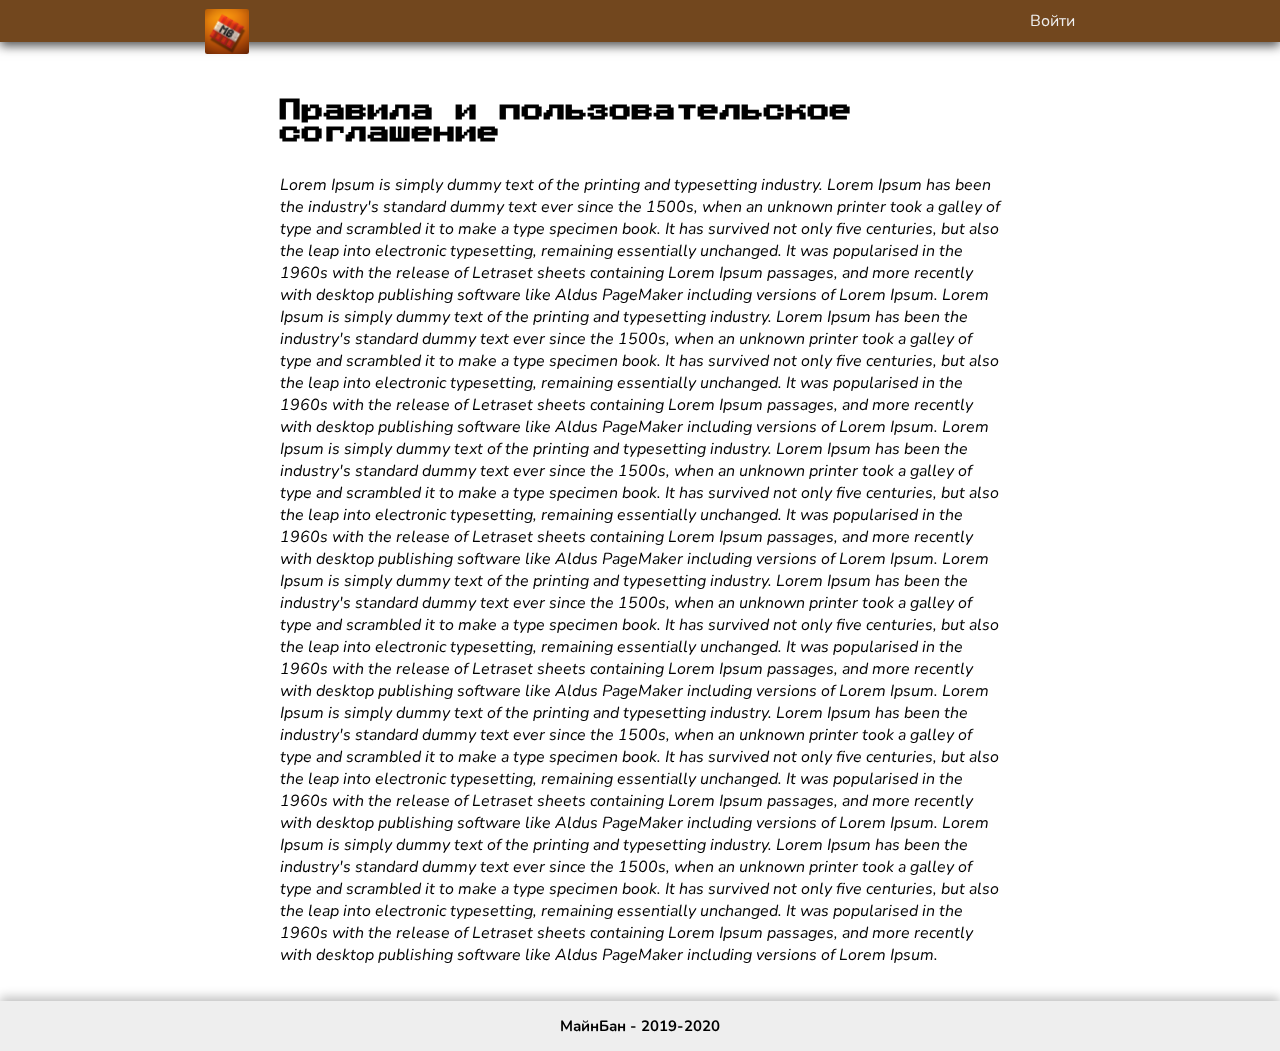
==== docs.html @ acb91fe4 "Начало" ====
<!DOCTYPE html>
<html lang="ru">
   <head>
      <meta charset="UTF-8">
      <meta name="Author" content="MainBan">
      <meta name="viewport" content="width=device-width">
      <script src="https://code.jquery.com/jquery-3.5.1.slim.js"></script>
      <link href="https://fonts.googleapis.com/css2?family=Press+Start+2P&display=swap" rel="stylesheet">
      <link href="https://fonts.googleapis.com/css2?family=Nunito:ital@0;1&display=swap" rel="stylesheet">
      <link href="css/style.css" rel="stylesheet">
      <link type="icon" rel="icon" href="pngs/logo.png">
      <title>MineBan</title>
   </head>
   <body>
      <dialog class="popup_fone">
         <div class="popup_fone1"></div>
         <form>
            <div class="conteiner2">
               <div class="form">
                  <span class="popup_close">×</span>
                  <h1 class="title1 white">Вход</h1>
                  <label class="form_text">Никнейм</label>
                  <input placeholder="" class="inp1">
                  <label class="form_text">Пароль</label>
                  <input placeholder="Пароль для входа на сайт" class="inp1" type="password">
                  <button class="form_btn">Войти</button>
               </div>
            </div>
         </form>
      </dialog>
      <header>
      <div class="media">
         <div class="header">
              <a href="index1.html"><img src="pngs/logo.png" class="logo"></a> 
            <div class="profile">
               <a class="profile_log">Войти</a>
            </div>
         </div>
      </div>
      </header>
      <main>
         <div class="media">
            <div class="box2">
               <div class="docs_box">
                  <h1 class="title1 text_center">Правила и пользовательское соглашение</h1>
                  <label>Lorem Ipsum is simply dummy text of the printing and typesetting industry. Lorem Ipsum has been the industry's standard dummy text ever since the 1500s, when an unknown printer took a galley of type and scrambled it to make a type specimen book. It has survived not only five centuries, but also the leap into electronic typesetting, remaining essentially unchanged. It was popularised in the 1960s with the release of Letraset sheets containing Lorem Ipsum passages, and more recently with desktop publishing software like Aldus PageMaker including versions of Lorem Ipsum.</label>
                  <label>Lorem Ipsum is simply dummy text of the printing and typesetting industry. Lorem Ipsum has been the industry's standard dummy text ever since the 1500s, when an unknown printer took a galley of type and scrambled it to make a type specimen book. It has survived not only five centuries, but also the leap into electronic typesetting, remaining essentially unchanged. It was popularised in the 1960s with the release of Letraset sheets containing Lorem Ipsum passages, and more recently with desktop publishing software like Aldus PageMaker including versions of Lorem Ipsum.</label>
                  <label>Lorem Ipsum is simply dummy text of the printing and typesetting industry. Lorem Ipsum has been the industry's standard dummy text ever since the 1500s, when an unknown printer took a galley of type and scrambled it to make a type specimen book. It has survived not only five centuries, but also the leap into electronic typesetting, remaining essentially unchanged. It was popularised in the 1960s with the release of Letraset sheets containing Lorem Ipsum passages, and more recently with desktop publishing software like Aldus PageMaker including versions of Lorem Ipsum.</label>
                  <label>Lorem Ipsum is simply dummy text of the printing and typesetting industry. Lorem Ipsum has been the industry's standard dummy text ever since the 1500s, when an unknown printer took a galley of type and scrambled it to make a type specimen book. It has survived not only five centuries, but also the leap into electronic typesetting, remaining essentially unchanged. It was popularised in the 1960s with the release of Letraset sheets containing Lorem Ipsum passages, and more recently with desktop publishing software like Aldus PageMaker including versions of Lorem Ipsum.</label>
                  <label>Lorem Ipsum is simply dummy text of the printing and typesetting industry. Lorem Ipsum has been the industry's standard dummy text ever since the 1500s, when an unknown printer took a galley of type and scrambled it to make a type specimen book. It has survived not only five centuries, but also the leap into electronic typesetting, remaining essentially unchanged. It was popularised in the 1960s with the release of Letraset sheets containing Lorem Ipsum passages, and more recently with desktop publishing software like Aldus PageMaker including versions of Lorem Ipsum.</label>
                  <label>Lorem Ipsum is simply dummy text of the printing and typesetting industry. Lorem Ipsum has been the industry's standard dummy text ever since the 1500s, when an unknown printer took a galley of type and scrambled it to make a type specimen book. It has survived not only five centuries, but also the leap into electronic typesetting, remaining essentially unchanged. It was popularised in the 1960s with the release of Letraset sheets containing Lorem Ipsum passages, and more recently with desktop publishing software like Aldus PageMaker including versions of Lorem Ipsum.</label>
               </div>
            </div>
         </div>
      </main>
      <footer>
         <div class="media">
            <div class="footer">
               <h1 class="footer_text">МайнБан - 2019-2020</h1>
               
            </div>
         </div>
      </footer>
      <script type="text/javascript" src="js/script.js"></script>
   </body>
</html>
---- css/style.css ----
* {
  margin: 0;
  outline: none;
}
:root {
  --l-text-color: #eeeeee;
  --l-title-color: rgb(189, 113, 47);
  --l-mb-color: #ff8110;
  --l-filter-black: #72471e;
}
::-webkit-scrollbar,
::-webkit-scrollbar-track {
  width: 0.8vw;
  background: var(--l-filter-black);
}
::-webkit-scrollbar-thumb {
  background: var(--l-mb-color);
}
body {
  display: flex;
  flex-direction: column;
  height: 100%;
  margin: 0;
  font-family: 'Nunito', sans-serif;
}
body.lock {
  overflow-y: hidden;
}
label {
  font-style: italic;
}
.media {
  max-width: 900px;
  margin: 0 auto;
  padding: 0px 15px 0px 15px;
 }
header {
  background-color: rgba(189, 113, 47, 0.7);
  backdrop-filter: brightness(0.5) blur(4px);
	height: 42px;
	width: 100%;
	margin: 0 auto;
	position: fixed;
	top: 0px;
	left: 0px;
  z-index: 30;
  transition: all 0.25s;
  box-shadow: 0px 4px 10px rgb(83, 83, 83);
}
header:hover {
  background-color: var(--l-filter-black);
  opacity: 1;
}
main {
  flex: 1 0 auto;
  height: 100%;
}
.header {
  height: 42px;
	margin: 0 auto;
	display: flex;
	align-items: center;
	justify-content: space-between;
  padding: 0px 15px 0px 15px;
}
.logo {
  display: block;
  height: 45px;
  border-radius: 5%;
  margin-top: 20px;
  z-index: 40;
  cursor: pointer;
  transition: all 0.2s ease 0s;
}
.logo:hover {
  transform: scale(1.1);
}
.profile {
  margin-top: 0px;
}
.profile_log {
  display: block;
  color: var(--l-text-color);
  cursor: pointer;
  transition: all 0.2s ease 0s;
}
.profile_log:hover {
  color: #ff8110;
}

/* body */

.fone {
  background: url('../pngs/backgraund.jpg');
  background-repeat: no-repeat;
  background-size: 104%;
  background-position: top;
  border-bottom-left-radius: 0%;
  border-bottom-right-radius: 0%;
  border-color: #eee;
  display: flex;
  justify-content: space-between;
}
.fullscreen {
  height: 100vh;
  background-color: #eee;
  
}
.fone_elements {
  position: relative;
  top: 75%;
  left: 7%;
}
.title {
  color: var(--l-title-color);
  cursor: default;
  font-family: 'Press Start 2P', cursive;
  width: 775px;
  text-shadow: 3px 3px 10px black;
}
.white {
  color: white;
  font-size: 30px;
}
.title1 {
  margin: 0;
  font-family: 'Press Start 2P', cursive;
  padding: 30px 0px;
  cursor: default;
}
.vk {
  display: block;
  position: absolute;
  top: 78%;
  right: 12%;
  height: 60px;
  cursor: pointer;
  border-radius: 100%;
  transition: all 0.2s ease 0s;
}
.vk:hover {
  top: 79%;
}
.yt {
  display: block;
  height: 60px;
  position: absolute;
  top: 78%;
  right: 8%;
  cursor: pointer;
  border-radius: 100%;
  transition: all 0.2s ease 0s;
}
.yt:hover {
  top: 79%;
}
.content {
  background-color: #eee;
  padding: 25px 0px 0px 0px;
}
.box1 {
  display: flex;
  padding : 20px 0px;
  flex-wrap: wrap;
  justify-content: space-between;
}
.box2 {
  display: flex;
  padding : 20px 0px;
  flex-wrap: wrap;
  justify-content: center;
}
.center {
  justify-content: center;
}
.flex {
  display: flex;
  justify-content: space-between;
  align-items: flex-start;
  padding: 0px 20px;
}
.img1 {
  width: 15vw;
  margin-left: 5vw;
}
.conteiner {
  width: 210px;
  border-radius: 20px;
  box-shadow: 4px 4px 10px #c1c1c1, -4px -4px 10px #c1c1c1;
  display: flex;
  flex-direction: column;
  align-items: center;
  padding: 10px 30px;
  margin: 0px 10px 15px 10px;
  text-align: center;
}
.conteiner_img {
  width: 180px;
  border-radius: 10px;
  margin: 5px 0px 0px 0px;
}
.conteiner_title {
  margin: 10px 0px;
  font-size: 16px;
  cursor: default;
}
.margin_left {
  margin-left: 20px;
}
.conteiner1 {
  width: 500px;
  border-radius: 40px;
  box-shadow: 4px 4px 10px #c1c1c1, -4px -4px 10px #c1c1c1;
  display: flex;
  padding: 20px 30px;
  text-align: left;
  background: url('../pngs/wood.jpg');
}
.conteiner2 {
  width: 500px;
  top: 0%;
  left: 0%;
  border-radius: 40px;
  box-shadow: 0px 0px 10px #c1c1c1, 0px 0px 10px #c1c1c1;
  display: flex;
  padding: 20px 30px;
  text-align: left;
  background: url('../pngs/wood.jpg');
  z-index: 50;
}
.form {
  display: flex;
  flex: 1 1 auto;
  flex-direction: column;
  padding: 0px 20px 0px 5px;
  flex-wrap: wrap;
}
.form_text {
  color: #fff;
}
.inp {
  max-width: 400px;
  border-radius: 5px;
  background-color: #eee;
  padding: 2px 5px;
  transition: all 0.1s ease 0s;
  height: 20px;
  box-shadow: inset 2px 2px 5px #c1c1c1, inset -1px -1px 4px #c1c1c1;
}
.inp:hover {
  transform: scale(1.04);
}
.inp:focus {
  outline: none;
}
.inp1 {
  max-width: 400px;
  border-radius: 5px;
  background-color: #eee;
  padding: 2px 5px;
  transition: all 0.1s ease 0s;
  height: 20px;
  box-shadow: inset 2px 2px 5px #c1c1c1, inset -1px -1px 4px #c1c1c1;
}
.img1:focus {
  outline-color: #ff8110;
}
.form_btn {
  width: 200px;
  height: 25px;
  color: var(--l-filter-black);
  background-color: var(--l-mb-color);
  border: none;
  border-radius: 10px;
  margin: 10px 0px 0px 5px;
  box-shadow: 1px 1px 10px #c1c1c1, -1px -1px 10px #c1c1c1;
  transition-property: color, background-color, transform;
  transition-duration: 0.2s;
  transition-timing-function: ease;
}
.form_btn:hover {
  color: var(--l-text-color);
  background-color: var(--l-filter-black);
  cursor: pointer;
  transform: scale(1.04);
}
.form_btn:active {
  color: var(--l-text-color);
  background-color: #eee;
  box-shadow: none;
}
.form_btn:focus {
  outline: none;
}
footer {
  background-color: #eee;
  justify-content: center;
  align-items: baseline;
  height: 50px;
  width: 100%;
	box-shadow: 0px -4px 10px #c1c1c1;
	margin-top: auto;
  z-index: 30;
  flex: 0 0 auto;
}
.footer {
  height: 50px;
	display: flex;
	justify-content: center;
	align-items: center;
}
.footer_text {
  font-size: 15px;
}

.popup_fone {
  display: none;
  position: fixed;
  left: 0;
  top: 0;
  height: 100%;
  width: 100%;
  background-color: rgba(27, 27, 27, 0.3);
  /*backdrop-filter: blur(3px);*/
  z-index: 31;
  opacity: 1;
  animation-name: popup-fone;
  animation-duration: 0.2s;
  animation-fill-mode: forwards;
  animation-timing-function: ease-in;
  animation-direction: normal;
  justify-content: center;
  align-items: center;
}
.popup_fone1 {
  position: absolute;
  left: 0;
  top: 0;
  height: 100%;
  width: 100%;
  z-index: -1;
}

@keyframes popup-fone {
  0% {
    opacity: 0;
    display: none;
  }
  50% {
    opacity: 0.5;
  }
  100% {
    opacity: 1;
    display: block;
  }
}
.popup_close {
  height: 0px;
    width: 0px;
    /* box-sizing: border-box; */
    /* background: #fff; */
    color: white;
    text-transform: uppercase;
    text-decoration: none;
    font-size: 25px;
    cursor: pointer;
    transition: all 0.025s ease-in-out;
    border: none;
    margin: 0;
    padding: 0;
    position: relative;
    right: -490px;
    top: -10px;
    opacity: 0.5;
}
.popup_close:hover {
  opacity: 1;

}

.docs_box {
  margin-top: 35px;
  border-radius: 20px;
  /*box-shadow: 4px 4px 10px #c1c1c1, -4px -4px 10px #c1c1c1;*/
  width: 80%;
  height: auto;
  background-color: #fff;
  padding: 15px 20px;
}
.text_center {
  text-align: left;
  font-size: 22px;
}
.card_fone {
  background-image: url('../pngs/cobblestone.png');
  margin-top: 85px;
  border-radius: 20px;
  box-shadow: 5px 5px 15px #a7a6a6, -5px -5px 10px #797979;
  border-width: 4px;
  border-style: solid;
  border-color: #eee;
  border-bottom: none;
  border-right: none;
  width: 60%;
  height: 250px;
}
.card {
  border-radius: 20px;
  border-width: 4px;
  height: 100%;
  backdrop-filter: opacity(0.75);
  background-position: center;
  background-size: 10%;
  background-repeat: repeat;
  display: flex;
  flex-direction: ;
  align-items: flex-start;
  justify-content: space-between;
}
.card_flex1 {
  display: flex;
  flex-wrap: nowrap;
  flex: 0 0 50%;
  flex-direction: column;
  height: auto;
  justify-content: left;
  align-items: flex-start;
  margin: 10px 15px;
}
.card_flex2 {
  display: flex;
  flex-wrap: wrap;
  width: auto;
  height: auto;
  justify-content: space-around;
  align-items: center;
  margin: 45% 10px 0px 10px;
  
}
.user {
  display: flex;
  justify-content: center;
  align-items: center;
}
.username_title {
  margin: 0px 0px 0px 10px;
  color: var(--l-mb-color);
  text-shadow: 10px 10px 10px #1d1d1d;
  cursor: default;
}
.username_subtitle {
  color: var(--l-text-color);
  margin-left: 20px;
  text-shadow: 10px 10px 10px #1d1d1d;
  position: absolute;
  left: 0%;
  top: 20%;
}
.profile_icon {
  height: 30px;
  border-radius: 50%;
  display: block;
  margin: 0;
  box-shadow: 4px 4px 15px #1d1d1d;
}
.menu_btn {
  width: 50px;
  height: 50px;
  background-color: #eee;
  margin-right: 5px;
  border-radius: 25%;
  text-align: center;
  display: flex;
  align-items: center;
  justify-content: center;
}

@media (max-width: 1025px) {
  .media {
  max-width: 900px;
  margin: 0 auto;
  padding: 0px 15px 0px 15px;
 }
 

  /* body */

  
  .fullscreen {
    height: 35vh;
    background-color: #eee;
    
  }
  .fone_elements {
    position: absolute;
    top: 25%;
    left: 7%;
  }
  .title {
    color: #d89050;
    cursor: default;
    font-family: 'Press Start 2P', cursive;
    font-size: 25px;
    width: 550px;
  }
  .title1 {
    margin: 0;
    font-family: 'Press Start 2P', cursive;
    padding: 30px 0px;
    cursor: default;
  }
  .vk {
    display: block;
    position: absolute;
    top: 26%;
    right: 12%;
    height: 50px;
    cursor: pointer;
    transition: all 0.2s ease 0s;
  }
  .vk:hover {
    top: 26%;
  }
  .yt {
    display: block;
    position: absolute;
    top: 26%;
    height: 50px;
    right: 8%;
    cursor: pointer;
    transition: all 0.2s ease 0s;
  }
  .yt:hover {
    top: 26%;
  }
  .content {
    background-color: #eee;
    padding: 25px 0px 0px 0px;
  }
  .box1 {
    display: flex;
    padding : 20px 0px;
    flex-wrap: wrap;
    justify-content: space-between;
  }
  .center {
    justify-content: center;
  }
  .flex {
    display: flex;
    justify-content: space-between;
    align-items: flex-start;
    padding: 0px 20px;
  }
  .img1 {
    width: 15vw;
    margin-left: 10vw;
  }
  .conteiner {
    width: 210px;
    border-radius: 20px;
    box-shadow: 4px 4px 10px #c1c1c1, -4px -4px 10px #c1c1c1;
    display: flex;
    flex-direction: column;
    align-items: center;
    padding: 10px 30px;
    text-align: center;
  }
  .conteiner_img {
    width: 180px;
    border-radius: 10px;
    margin: 5px 0px 0px 0px;
  }
  .conteiner_title {
    margin: 10px 0px;
    font-size: 16px;
    cursor: default;
  }
  .margin_left {
    margin-left: 20px;
  }
  .conteiner1 {
    width: 500px;
    border-radius: 40px;
    box-shadow: 4px 4px 10px #c1c1c1, -4px -4px 10px #c1c1c1;
    display: flex;
    padding: 20px 30px;
    text-align: left;
    background: url('../pngs/wood.jpg');
  }
  .form {
    display: flex;
    flex: 1 1 auto;
    flex-direction: column;
    padding: 0px 20px 0px 5px;
    flex-wrap: wrap;
  }
  .form_text {
    color: #fff;
  }
  .inp {
    border-radius: 5px;
    background-color: #eee;
    padding: 2px 5px;
    transition: all 0.2s ease 0s;
    height: 20px;
    box-shadow: inset 2px 2px 5px #c1c1c1, inset -1px -1px 4px #c1c1c1;
  }
  .inp:hover {
    transform: scale(1.04);
  }
  .inp:focus {
    outline: none;
  }
  .form_btn {
    width: 200px;
    height: 25px;
    color: var(--l-filter-black);
    background-color: var(--l-mb-color);
    border: none;
    border-radius: 10px;
    margin: 10px 0px 0px 5px;
    box-shadow: 1px 1px 10px #c1c1c1, -1px -1px 10px #c1c1c1;
    transition-property: color, background-color, transform;
    transition-duration: 0.2s;
    transition-timing-function: ease;
  }
  .form_btn:hover {
    color: var(--l-text-color);
    background-color: var(--l-filter-black);
    cursor: pointer;
    transform: scale(1.04);
  }
  .form_btn:active {
    color: var(--l-text-color);
    background-color: #eee;
    box-shadow: none;
  }
  .form_btn:focus {
    outline: none;
  }
  footer {
    background-color: #f5f5f5;
    justify-content: center;
    height: 50px;
    box-shadow: 0px -4px 10px #c1c1c1;
    margin-top: auto;
    z-index: 30;
  }
  .footer {
    height: 50px;
    display: flex;
    justify-content: center;
    align-items: center;
  }
  .footer_text {
    font-size: 25px;
  }
}
@media (max-width: 900px) {
  .media {
    max-width: 750px;
  }
  header{
    background-color: var(--l-filter-black);
    opacity: 1;
  }
  
  /* body */
  
  
  .fullscreen {
    height: 33vh;
    background-color: #eee;
    
  }
  .fone_elements {
    position: absolute;
    left: 7%;
    top: 25%;
    display: block;
  }
  .title {
    color: #d89050;
    cursor: default;
    font-family: 'Press Start 2P', cursive;
    max-width: 280px;
    font-size: 15px;
    position: absolute;
    bottom: 25%;
    left: 10%;
  }
  .title1 {
    margin: 0;
    font-family: 'Press Start 2P', cursive;
    font-size: 25px;
    padding: 20px 0px 0px 20px;
    cursor: default;
  }
  .vk {
    display: block;
    height: 44px;
    margin-bottom: 0px;
    cursor: pointer;
    position: relative;
    bottom: 0;
    left: 0;
    border-radius: 100%;
    transition: all 0.2s ease 0s;
  }
  .vk:hover {
    margin: 0;
    border-radius: 50%;
  }
  .yt {
    display: block;
    position: relative;
    bottom: 0;
    right: 0;
    margin-bottom: 0px;
    cursor: pointer;
    border-radius: 100%;
    transition: all 0.2s ease 0s;
  }
  .yt:hover {
    margin: 0;
    border-radius: 50%;
  }
  .content {
    background-color: #eee;
    padding: 0px 0px 0px 0px;
  }
  .box1 {
    display: flex;
    padding : 20px 0px;
    flex-wrap: wrap;
    justify-content: center;

  }
  .center {
    justify-content: center;
  }
  .flex {
    display: flex;
    justify-content: space-between;
    align-items: flex-start;
    padding: 0px 20px;
    flex-wrap: nowrap;
  }
  .img1 {
    width: 20vw;
    margin-left: 5vw;
    margin-top: 5px;
  }
  .conteiner {
    width: 200px;
    border-radius: 20px;
    box-shadow: 4px 4px 10px #c1c1c1, -4px -4px 10px #c1c1c1;
    display: flex;
    flex-direction: column;
    align-items: center;
    padding: 10px 30px;
    text-align: center;
  }
  .conteiner_img {
    width: 180px;
    border-radius: 10px;
    margin: 5px 0px 0px 0px;
  }
  .conteiner_title {
    margin: 10px 0px;
    font-size: 16px;
    cursor: default;
  }
  .margin_left {
    margin-left: 20px;
  }
  .conteiner1 {
    max-width: 500px;
    border-radius: 40px;
    box-shadow: 4px 4px 10px #c1c1c1, -4px -4px 10px #c1c1c1;
    display: flex;
    flex-wrap: wrap;
    padding: 20px 30px;
    text-align: left;
    background: url('../pngs/wood.jpg');
  }
  .conteiner2 {
    width: 50vw;
    top: 0%;
    left: 0%;
    border-radius: 40px;
    box-shadow: 0px 0px 10px #c1c1c1, 0px 0px 10px #c1c1c1;
    display: flex;
    padding: 0px 20px 20px 20px;
    text-align: left;
    background: url('../pngs/wood.jpg');
    z-index: 50;
  }
  .form {
    display: flex;
    flex: 1 1 auto;
    flex-direction: column;
    padding: 0px 20px 0px 5px;
    flex-wrap: wrap;
  }
  .form_text {
    color: #fff;
  }
  .inp {
    border-radius: 5px;
    background-color: #eee;
    padding: 2px 5px;
    transition: all 0.2s ease 0s;
    height: 20px;
    box-shadow: inset 2px 2px 5px #c1c1c1, inset -1px -1px 4px #c1c1c1;
  }
  .inp:hover {
    transform: scale(1.04);
  }
  .inp:focus {
    outline: none;
  }
  .form_btn {
    width: 200px;
    height: 25px;
    color: var(--l-filter-black);
    background-color: var(--l-mb-color);
    border: none;
    border-radius: 10px;
    margin: 10px 0px 0px 5px;
    box-shadow: 1px 1px 10px #c1c1c1, -1px -1px 10px #c1c1c1;
    transition-property: color, background-color, transform;
    transition-duration: 0.2s;
    transition-timing-function: ease;
  }
  .form_btn:hover {
    color: var(--l-text-color);
    background-color: var(--l-filter-black);
    cursor: pointer;
    transform: scale(1.04);
  }
  .form_btn:active {
    color: var(--l-text-color);
    background-color: #eee;
    box-shadow: none;
  }
  .form_btn:focus {
    outline: none;
  }
  footer {
    background-color: #f5f5f5;
    justify-content: center;
    height: 50px;
    box-shadow: 0px -4px 10px #c1c1c1;
    margin-top: auto;
    z-index: 30;
  }
  .footer {
    height: 50px;
    display: flex;
    justify-content: center;
    align-items: center;
  }
  .footer_text {
    font-size: 25px;
    margin-right: 20px;
  }
  .popup_close{
    display: none;
  }
}
@media (max-width: 767px) {
  .media {
    max-width: none;
  }
  
  
  /* body */
  
  .fone {
    background-size: 220%;
  }
  .fullscreen {
    height: 55vh;
    background-color: #eee;
    
  }
  .fone_elements {
    position: absolute;
    top: 45%;
    left: 7%;
  }
  .title {
    color: #d89050;
    cursor: default;
    font-family: 'Press Start 2P', cursive;
    max-width: 300px;
    font-size: 14px;
  }
  .title1 {
    margin: 0;
    font-family: 'Press Start 2P', cursive;
    font-size: 25px;
    padding: 20px 0px 0px 20px;
    cursor: default;
  }
  .vk {
    display: block;
    height: 55px;
    margin-bottom: 0px;
    cursor: pointer;
    position: relative;
    bottom: 0;
    left: 0;
    border-radius: 100%;
    transition: all 0.2s ease 0s;
  }
  .vk:hover {
    margin: 0;
    border-radius: 50%;
  }
  .yt {
    display: block;
    position: relative;
    bottom: 0;
    right: 0;
    margin-bottom: 0px;
    cursor: pointer;
    border-radius: 100%;
    transition: all 0.2s ease 0s;
  }
  .yt:hover {
    margin: 0;
    border-radius: 50%;
  }
  .content {
    background-color: #eee;
    padding: 0px 0px 0px 0px;
  }
  .box1 {
    display: flex;
    padding : 20px 0px;
    flex-wrap: wrap;
    justify-content: center;
  }
  .center {
    justify-content: center;
  }
  .flex {
    display: flex;
    justify-content: space-between;
    align-items: flex-start;
    padding: 0px 20px;
    flex-wrap: wrap;
  }
  .img1 {
    display: none;
    width: 30vw;
    margin-left: 0vw;
  }
  .conteiner {
    width: 200px;
    border-radius: 20px;
    box-shadow: 4px 4px 10px #c1c1c1, -4px -4px 10px #c1c1c1;
    display: flex;
    flex-direction: column;
    align-items: center;
    padding: 10px 30px;
    text-align: center;
  }
  .conteiner_img {
    width: 180px;
    border-radius: 10px;
    margin: 5px 0px 0px 0px;
  }
  .conteiner_title {
    margin: 10px 0px;
    font-size: 18px;
    cursor: default;
  }
  .margin_left {
    margin-left: 20px;
  }
  .conteiner1 {
    max-width: 250px;
    border-radius: 40px;
    box-shadow: 4px 4px 10px #c1c1c1, -4px -4px 10px #c1c1c1;
    display: flex;
    flex-wrap: wrap;
    padding: 20px 30px;
    text-align: left;
    background: url('../pngs/wood.jpg');
  }
  .conteiner2 {
    width: 75vw;
    top: 0%;
    left: 0%;
    border-radius: 40px;
    box-shadow: 0px 0px 10px #c1c1c1, 0px 0px 10px #c1c1c1;
    display: flex;
    padding: 0px 20px 20px 20px;
    text-align: left;
    background: url('../pngs/wood.jpg');
    z-index: 50;
  }
  .form {
    display: flex;
    flex: 1 1 auto;
    flex-direction: column;
    padding: 0px 20px 0px 5px;
    flex-wrap: wrap;
  }
  .form_text {
    color: #fff;
  }
  .inp {
    border-radius: 5px;
    background-color: #eee;
    padding: 2px 5px;
    transition: all 0.2s ease 0s;
    height: 20px;
    box-shadow: inset 2px 2px 5px #c1c1c1, inset -1px -1px 4px #c1c1c1;
  }
  .inp:hover {
    transform: scale(1.04);
  }
  .inp:focus {
    outline: none;
  }
  .form_btn {
    width: 200px;
    height: 25px;
    color: var(--l-filter-black);
    background-color: var(--l-mb-color);
    border: none;
    border-radius: 10px;
    margin: 10px 0px 0px 5px;
    box-shadow: 1px 1px 10px #c1c1c1, -1px -1px 10px #c1c1c1;
    transition-property: color, background-color, transform;
    transition-duration: 0.2s;
    transition-timing-function: ease;
  }
  .form_btn:hover {
    color: var(--l-text-color);
    background-color: var(--l-filter-black);
    cursor: pointer;
    transform: scale(1.04);
  }
  .form_btn:active {
    color: var(--l-text-color);
    background-color: #eee;
    box-shadow: none;
  }
  .form_btn:focus {
    outline: none;
  }
  footer {
    background-color: #f5f5f5;
    justify-content: center;
    height: 50px;
    box-shadow: 0px -4px 10px #c1c1c1;
    margin-top: auto;
    z-index: 30;
  }
  .footer {
    height: 50px;
    display: flex;
    justify-content: center;
    align-items: center;
  }
  .footer_text {
    font-size: 25px;
    
  }
  .popup_fone {
    display: none;
    position: fixed;
    left: 0;
    top: 0;
    height: 100%;
    width: 100%;
    background-color: rgba(27, 27, 27, 0.3);
    backdrop-filter: blur(3px);
    z-index: 31;
    opacity: 1;
    animation-name: popup-fone;
    animation-duration: 0.2s;
    animation-fill-mode: forwards;
    animation-timing-function: ease-in;
    animation-direction: normal;
    justify-content: center;
    align-items: center;
    padding: 0;
  }
  .popup_close {
    display: none;
  }
}
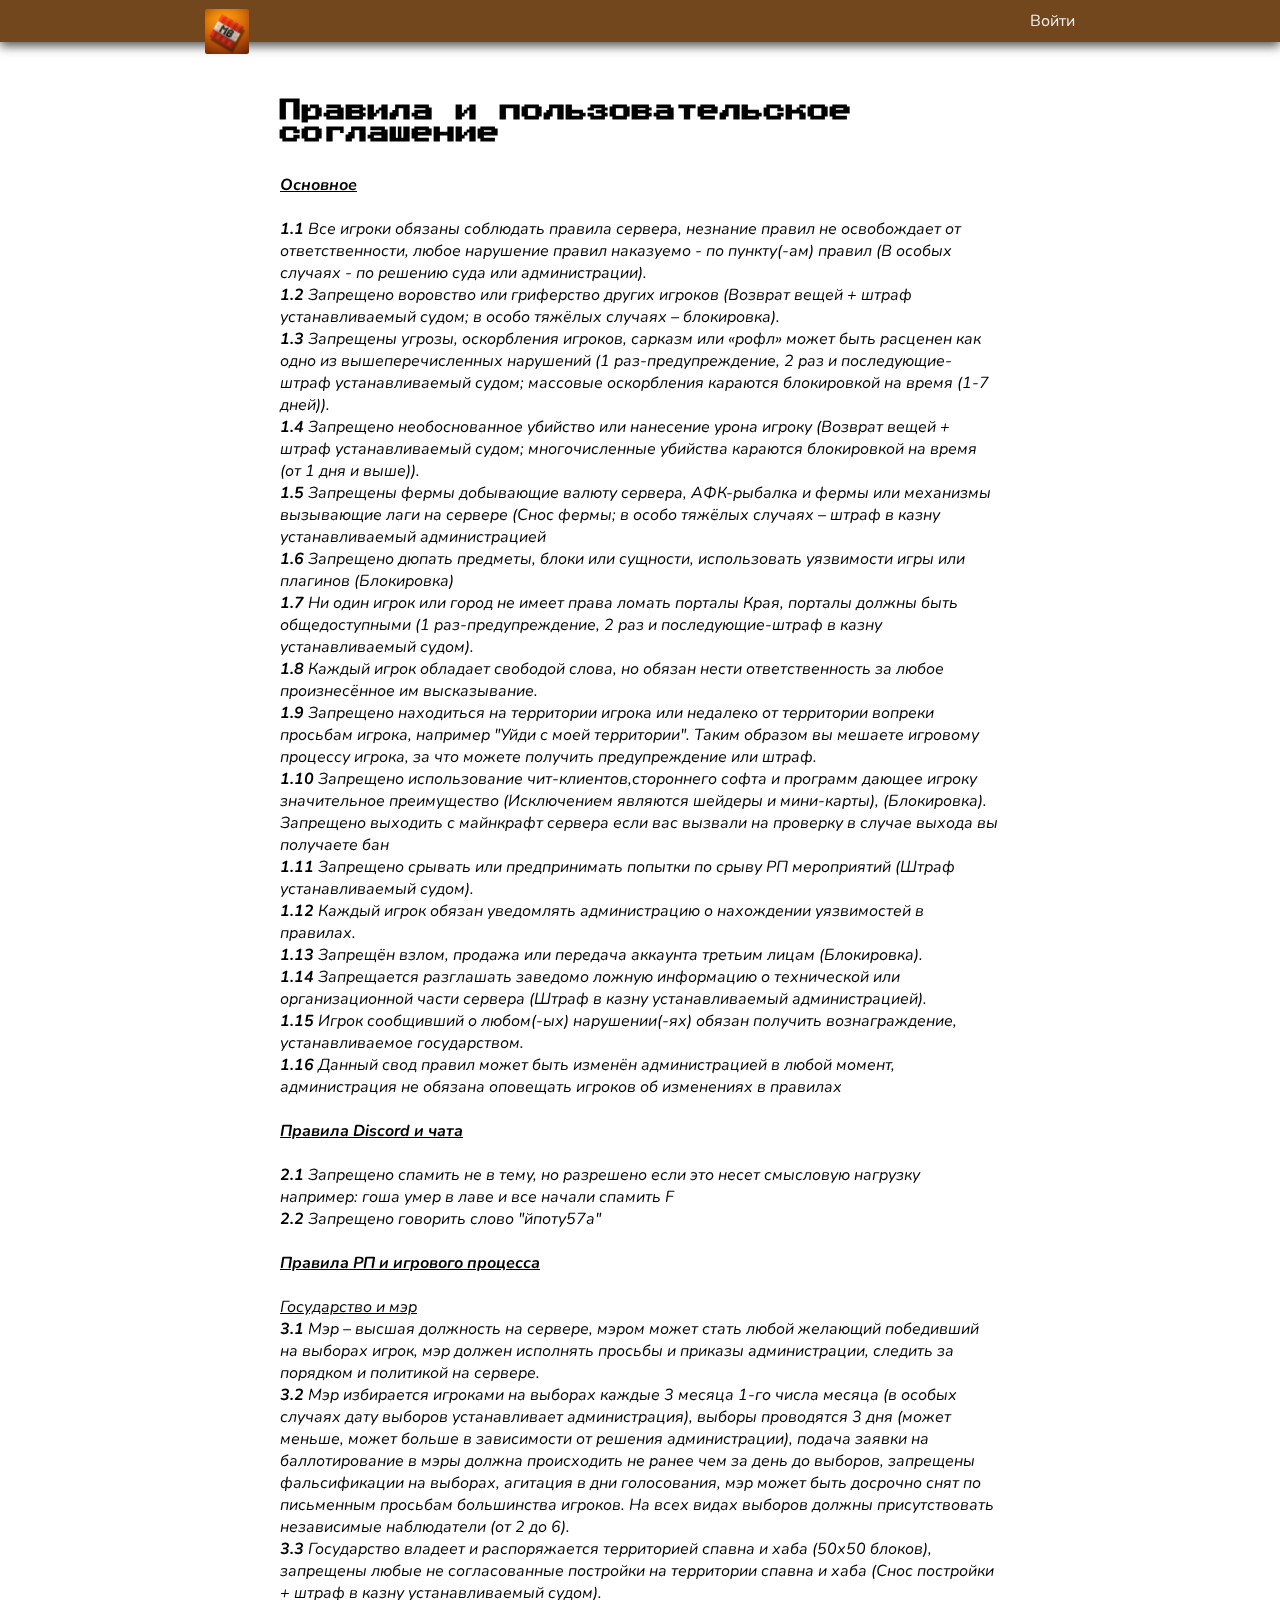
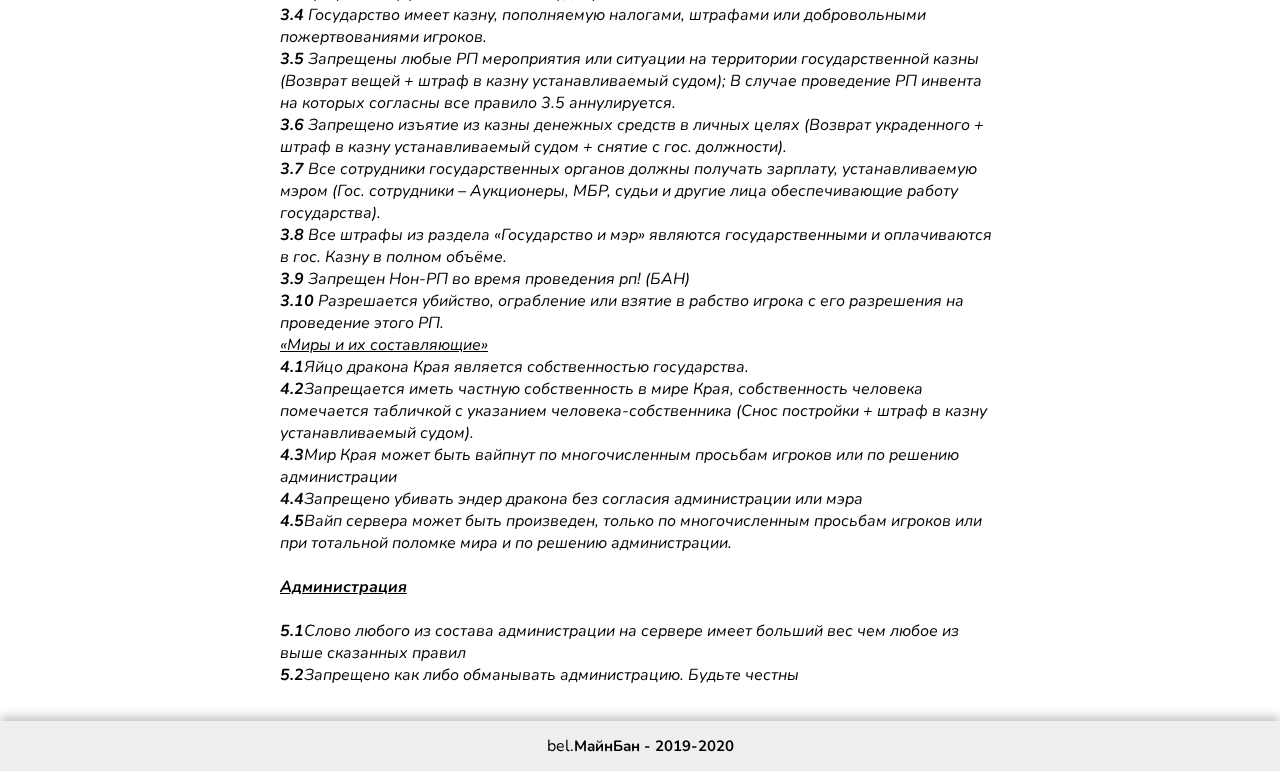
==== commit 7b5ebc29: "доделал страницу с правилами..." ====
--- a/docs.html
+++ b/docs.html
@@ -43,19 +43,66 @@
             <div class="box2">
                <div class="docs_box">
                   <h1 class="title1 text_center">Правила и пользовательское соглашение</h1>
-                  <label>Lorem Ipsum is simply dummy text of the printing and typesetting industry. Lorem Ipsum has been the industry's standard dummy text ever since the 1500s, when an unknown printer took a galley of type and scrambled it to make a type specimen book. It has survived not only five centuries, but also the leap into electronic typesetting, remaining essentially unchanged. It was popularised in the 1960s with the release of Letraset sheets containing Lorem Ipsum passages, and more recently with desktop publishing software like Aldus PageMaker including versions of Lorem Ipsum.</label>
-                  <label>Lorem Ipsum is simply dummy text of the printing and typesetting industry. Lorem Ipsum has been the industry's standard dummy text ever since the 1500s, when an unknown printer took a galley of type and scrambled it to make a type specimen book. It has survived not only five centuries, but also the leap into electronic typesetting, remaining essentially unchanged. It was popularised in the 1960s with the release of Letraset sheets containing Lorem Ipsum passages, and more recently with desktop publishing software like Aldus PageMaker including versions of Lorem Ipsum.</label>
-                  <label>Lorem Ipsum is simply dummy text of the printing and typesetting industry. Lorem Ipsum has been the industry's standard dummy text ever since the 1500s, when an unknown printer took a galley of type and scrambled it to make a type specimen book. It has survived not only five centuries, but also the leap into electronic typesetting, remaining essentially unchanged. It was popularised in the 1960s with the release of Letraset sheets containing Lorem Ipsum passages, and more recently with desktop publishing software like Aldus PageMaker including versions of Lorem Ipsum.</label>
-                  <label>Lorem Ipsum is simply dummy text of the printing and typesetting industry. Lorem Ipsum has been the industry's standard dummy text ever since the 1500s, when an unknown printer took a galley of type and scrambled it to make a type specimen book. It has survived not only five centuries, but also the leap into electronic typesetting, remaining essentially unchanged. It was popularised in the 1960s with the release of Letraset sheets containing Lorem Ipsum passages, and more recently with desktop publishing software like Aldus PageMaker including versions of Lorem Ipsum.</label>
-                  <label>Lorem Ipsum is simply dummy text of the printing and typesetting industry. Lorem Ipsum has been the industry's standard dummy text ever since the 1500s, when an unknown printer took a galley of type and scrambled it to make a type specimen book. It has survived not only five centuries, but also the leap into electronic typesetting, remaining essentially unchanged. It was popularised in the 1960s with the release of Letraset sheets containing Lorem Ipsum passages, and more recently with desktop publishing software like Aldus PageMaker including versions of Lorem Ipsum.</label>
-                  <label>Lorem Ipsum is simply dummy text of the printing and typesetting industry. Lorem Ipsum has been the industry's standard dummy text ever since the 1500s, when an unknown printer took a galley of type and scrambled it to make a type specimen book. It has survived not only five centuries, but also the leap into electronic typesetting, remaining essentially unchanged. It was popularised in the 1960s with the release of Letraset sheets containing Lorem Ipsum passages, and more recently with desktop publishing software like Aldus PageMaker including versions of Lorem Ipsum.</label>
+                  <label class="text">
+                     <p><b><u>Основное</u></b></p>
+                     <br>
+                     <p><b>1.1 </b>Все игроки обязаны соблюдать правила сервера, незнание правил не освобождает от ответственности, любое нарушение правил наказуемо - по пункту(-ам) правил (В особых случаях - по решению суда или администрации).</p>
+                     <p><b>1.2 </b>Запрещено воровство или гриферство других игроков (Возврат вещей + штраф устанавливаемый судом; в особо тяжёлых случаях – блокировка).</p>
+                     <p><b>1.3 </b>Запрещены угрозы, оскорбления игроков, сарказм или «рофл» может быть расценен как одно из вышеперечисленных нарушений (1 раз-предупреждение, 2 раз и последующие-штраф устанавливаемый судом; массовые оскорбления караются блокировкой на время (1-7 дней)).</p>
+                     <p><b>1.4 </b>Запрещено необоснованное убийство или нанесение урона игроку (Возврат вещей + штраф устанавливаемый судом; многочисленные убийства караются блокировкой на время (от 1 дня и выше)).</p>
+                     <p><b>1.5 </b>Запрещены фермы добывающие валюту сервера, АФК-рыбалка и фермы или механизмы вызывающие лаги на сервере (Снос фермы; в особо тяжёлых случаях – штраф в казну устанавливаемый администрацией</p>
+                     <p><b>1.6 </b>Запрещено дюпать предметы, блоки или сущности, использовать уязвимости игры или плагинов (Блокировка)</p>
+                     <p><b>1.7 </b>Ни один игрок или город не имеет права ломать порталы Края, порталы должны быть общедоступными (1 раз-предупреждение, 2 раз и последующие-штраф в казну устанавливаемый судом).</p>
+                     <p><b>1.8 </b>Каждый игрок обладает свободой слова, но обязан нести ответственность за любое произнесённое им высказывание.</p>
+                     <p><b>1.9 </b>Запрещено находиться на территории игрока или недалеко от территории вопреки просьбам игрока, например "Уйди с моей территории". Таким образом вы мешаете игровому процессу игрока, за что можете получить предупреждение или штраф.</p>
+                     <p><b>1.10 </b>Запрещено использование чит-клиентов,стороннего софта и программ дающее игроку значительное преимущество (Исключением являются шейдеры и мини-карты), (Блокировка).
+                        Запрещено выходить с майнкрафт сервера если вас вызвали на проверку в случае выхода вы получаете бан</p>
+                     <p><b>1.11 </b>Запрещено срывать или предпринимать попытки по срыву РП мероприятий (Штраф устанавливаемый судом).</p>
+                     <p><b>1.12 </b>Каждый игрок обязан уведомлять администрацию о нахождении уязвимостей в правилах.</p>
+                     <p><b>1.13 </b>Запрещён взлом, продажа или передача аккаунта третьим лицам (Блокировка).</p>
+                     <p><b>1.14 </b>Запрещается разглашать заведомо ложную информацию о технической или организационной части сервера (Штраф в казну устанавливаемый администрацией).</p>
+                     <p><b>1.15 </b>Игрок сообщивший о любом(-ых) нарушении(-ях) обязан получить вознаграждение, устанавливаемое государством.</p>
+                     <p><b>1.16 </b>Данный свод правил может быть изменён администрацией в любой момент, администрация не обязана оповещать игроков об изменениях в правилах</p>
+                     <br>
+                     <p><b><u>Правила Discord и чата</u></b></p>
+                     <br>
+                     <p><b>2.1 </b>Запрещено спамить не в тему, но разрешено если это несет смысловую нагрузку например: гоша умер в лаве и все начали спамить F</p>
+                     <p><b>2.2 </b>Запрещено говорить слово "йпоту57а"</p>
+                     <br>
+                     <p><b><u>Правила РП и игрового процесса</u></b></p>
+                     <br>
+                     <p><u>Государство и мэр</u></p>
+                     <p><b>3.1 </b>Мэр – высшая должность на сервере, мэром может стать любой желающий победивший на выборах игрок, мэр должен исполнять просьбы и приказы администрации, следить за порядком и политикой на сервере.</p>
+                     <p><b>3.2 </b>Мэр избирается игроками на выборах каждые 3 месяца 1-го числа месяца (в особых случаях дату выборов устанавливает администрация), выборы проводятся 3 дня (может меньше, может больше в зависимости от решения администрации), подача заявки на баллотирование в мэры должна происходить
+                        не ранее чем за день до выборов, запрещены фальсификации на выборах, агитация в дни голосования, мэр может быть досрочно снят по письменным просьбам большинства игроков. На всех видах выборов должны присутствовать независимые наблюдатели (от 2 до 6).</p>
+                     <p><b>3.3 </b>Государство владеет и распоряжается территорией спавна и хаба (50х50 блоков), запрещены любые не согласованные постройки на территории спавна и хаба (Снос постройки + штраф в казну устанавливаемый судом).</p>
+                     <p><b>3.4 </b>Государство имеет казну, пополняемую налогами, штрафами или добровольными пожертвованиями игроков.</p>
+                     <p><b>3.5 </b>Запрещены любые РП мероприятия или ситуации на территории государственной казны (Возврат вещей + штраф в казну устанавливаемый судом);
+                        В случае проведение РП инвента на которых согласны все правило 3.5 аннулируется.</p>
+                     <p><b>3.6 </b>Запрещено изъятие из казны денежных средств в личных целях (Возврат украденного + штраф в казну устанавливаемый судом + снятие с гос. должности).</p>
+                     <p><b>3.7 </b>Все сотрудники государственных органов должны получать зарплату, устанавливаемую мэром (Гос. сотрудники – Аукционеры, МБР, судьи и другие лица обеспечивающие работу государства).</p>
+                     <p><b>3.8 </b>Все штрафы из раздела «Государство и мэр» являются государственными и оплачиваются в гос. Казну в полном объёме.</p>
+                     <p><b>3.9 </b>Запрещен Нон-РП во время проведения рп! (БАН)</p>
+                     <p><b>3.10 </b>Разрешается убийство, ограбление или взятие в рабство игрока с его разрешения на проведение этого РП.</p>
+                     <p><u>«Миры и их составляющие»</u></p>
+                     <p><b>4.1</b>Яйцо дракона Края является собственностью государства.</p>
+                     <p><b>4.2</b>Запрещается иметь частную собственность в мире Края, собственность человека помечается табличкой с указанием человека-собственника (Снос постройки + штраф в казну устанавливаемый судом).</p>
+                     <p><b>4.3</b>Мир Края может быть вайпнут по многочисленным просьбам игроков или по решению администрации</p>
+                     <p><b>4.4</b>Запрещено убивать эндер дракона без согласия администрации или мэра</p>
+                     <p><b>4.5</b>Вайп сервера может быть произведен, только по многочисленным просьбам игроков или при тотальной поломке мира и по решению администрации.</p>
+                     <br>
+                     <p><b><u>Администрация</u></b></p>
+                     <br>
+                     <p><b>5.1</b>Слово любого из состава администрации на сервере имеет больший вес чем любое из выше сказанных правил</p>
+                     <p><b>5.2</b>Запрещено как либо обманывать администрацию. Будьте честны</p> 
+                  </label>
                </div>
             </div>
          </div>
       </main>
       <footer>
          <div class="media">
-            <div class="footer">
+            <div class="footer">bel.
                <h1 class="footer_text">МайнБан - 2019-2020</h1>
                
             </div>
--- a/css/style.css
+++ b/css/style.css
@@ -52,8 +52,7 @@
   opacity: 1;
 }
 main {
-  flex: 1 0 auto;
-  height: 100%;
+  flex: 1 0 calc(100vh - 50px);
 }
 .header {
   height: 42px;
@@ -104,19 +103,22 @@
 .fullscreen {
   height: 100vh;
   background-color: #eee;
-  
+  width: 100%;
+  position: relative;
 }
 .fone_elements {
-  position: relative;
-  top: 75%;
+  position: absolute;
+  bottom: 5%;
   left: 7%;
 }
 .title {
   color: var(--l-title-color);
   cursor: default;
   font-family: 'Press Start 2P', cursive;
-  width: 775px;
+  /* width: 775px; */
   text-shadow: 3px 3px 10px black;
+  /* height: 10px; */
+  /* position: absolute; */
 }
 .white {
   color: white;
@@ -128,28 +130,14 @@
   padding: 30px 0px;
   cursor: default;
 }
-.vk {
-  display: block;
-  position: absolute;
-  top: 78%;
-  right: 12%;
+.fone_links > a > img {
   height: 60px;
   cursor: pointer;
-  border-radius: 100%;
-  transition: all 0.2s ease 0s;
 }
 .vk:hover {
   top: 79%;
 }
 .yt {
-  display: block;
-  height: 60px;
-  position: absolute;
-  top: 78%;
-  right: 8%;
-  cursor: pointer;
-  border-radius: 100%;
-  transition: all 0.2s ease 0s;
 }
 .yt:hover {
   top: 79%;
@@ -299,7 +287,6 @@
   height: 50px;
   width: 100%;
 	box-shadow: 0px -4px 10px #c1c1c1;
-	margin-top: auto;
   z-index: 30;
   flex: 0 0 auto;
 }
@@ -311,6 +298,7 @@
 }
 .footer_text {
   font-size: 15px;
+  cursor: default;
 }
 
 .popup_fone {
@@ -392,15 +380,20 @@
   font-size: 22px;
 }
 .card_fone {
-  background-image: url('../pngs/cobblestone.png');
+  background: url('../pngs/backgraund.jpg');
+  background-position: center;
+  background-repeat: no-repeat;
+  background-size: 100%;
   margin-top: 85px;
+  margin-bottom: auto;
   border-radius: 20px;
-  box-shadow: 5px 5px 15px #a7a6a6, -5px -5px 10px #797979;
+  box-shadow: 5px 5px 15px #a7a6a6, -5px -5px 15px #a7a6a6;
   border-width: 4px;
   border-style: solid;
-  border-color: #eee;
+  border-color: #c5c4c4;
   border-bottom: none;
   border-right: none;
+  border-top: solid #cecece;
   width: 60%;
   height: 250px;
 }
@@ -408,12 +401,8 @@
   border-radius: 20px;
   border-width: 4px;
   height: 100%;
-  backdrop-filter: opacity(0.75);
-  background-position: center;
-  background-size: 10%;
-  background-repeat: repeat;
-  display: flex;
-  flex-direction: ;
+  backdrop-filter: opacity(0.6);
+  display: flex;
   align-items: flex-start;
   justify-content: space-between;
 }
@@ -435,7 +424,10 @@
   justify-content: space-around;
   align-items: center;
   margin: 45% 10px 0px 10px;
-  
+  background: #8f8f8fb7;
+  border-radius: 20px;
+  box-shadow: 4px 4px 15px #c1c1c1, -1px -1px 15px #c1c1c1;
+  padding: 0px 0px;
 }
 .user {
   display: flex;
@@ -456,6 +448,15 @@
   left: 0%;
   top: 20%;
 }
+.a_bank {
+  text-decoration: underline;
+  color: var(--l-text-color);
+  opacity: 0.8;
+}
+.a_bank:hover {
+  color: #fff;
+  opacity: 1;
+}
 .profile_icon {
   height: 30px;
   border-radius: 50%;
@@ -464,15 +465,43 @@
   box-shadow: 4px 4px 15px #1d1d1d;
 }
 .menu_btn {
-  width: 50px;
-  height: 50px;
-  background-color: #eee;
-  margin-right: 5px;
-  border-radius: 25%;
+  width: 45px;
+  height: 45px;
+  margin-right: 10px;
+  margin-left: 10px;
+  border-radius: 50%;
+  padding: 5px 5px;
   text-align: center;
   display: flex;
   align-items: center;
   justify-content: center;
+  text-align: center;
+  text-shadow: 4px 4px 10px #1d1d1d, -4px -4px 10px #1d1d1d;
+  position: relative;
+}
+.menu_btn:hover {
+  cursor: pointer;
+}
+.menu_btn::before {
+  content: '';
+  position: absolute;
+  left: 5%;
+  bottom: 7%;
+  background-color: #fff;
+  border-radius: 50%;
+  height: 2px;
+  width: 90%;
+  display: none;
+  transition: 0.2s;
+}
+.menu_btn:hover::before {
+  display: block;
+}
+
+.menu_btn_img {
+  height: 44px;
+  width: 44px;
+  display: block;
 }
 
 @media (max-width: 1025px) {
@@ -640,11 +669,9 @@
     outline: none;
   }
   footer {
-    background-color: #f5f5f5;
     justify-content: center;
     height: 50px;
     box-shadow: 0px -4px 10px #c1c1c1;
-    margin-top: auto;
     z-index: 30;
   }
   .footer {
@@ -849,11 +876,9 @@
     outline: none;
   }
   footer {
-    background-color: #f5f5f5;
     justify-content: center;
     height: 50px;
     box-shadow: 0px -4px 10px #c1c1c1;
-    margin-top: auto;
     z-index: 30;
   }
   .footer {
@@ -1056,11 +1081,9 @@
     outline: none;
   }
   footer {
-    background-color: #f5f5f5;
     justify-content: center;
     height: 50px;
     box-shadow: 0px -4px 10px #c1c1c1;
-    margin-top: auto;
     z-index: 30;
   }
   .footer {
@@ -1097,3 +1120,10 @@
     display: none;
   }
 }
+
+
+.fone_links {
+    position: absolute;
+    bottom: 5%;
+    right: 7%;
+}